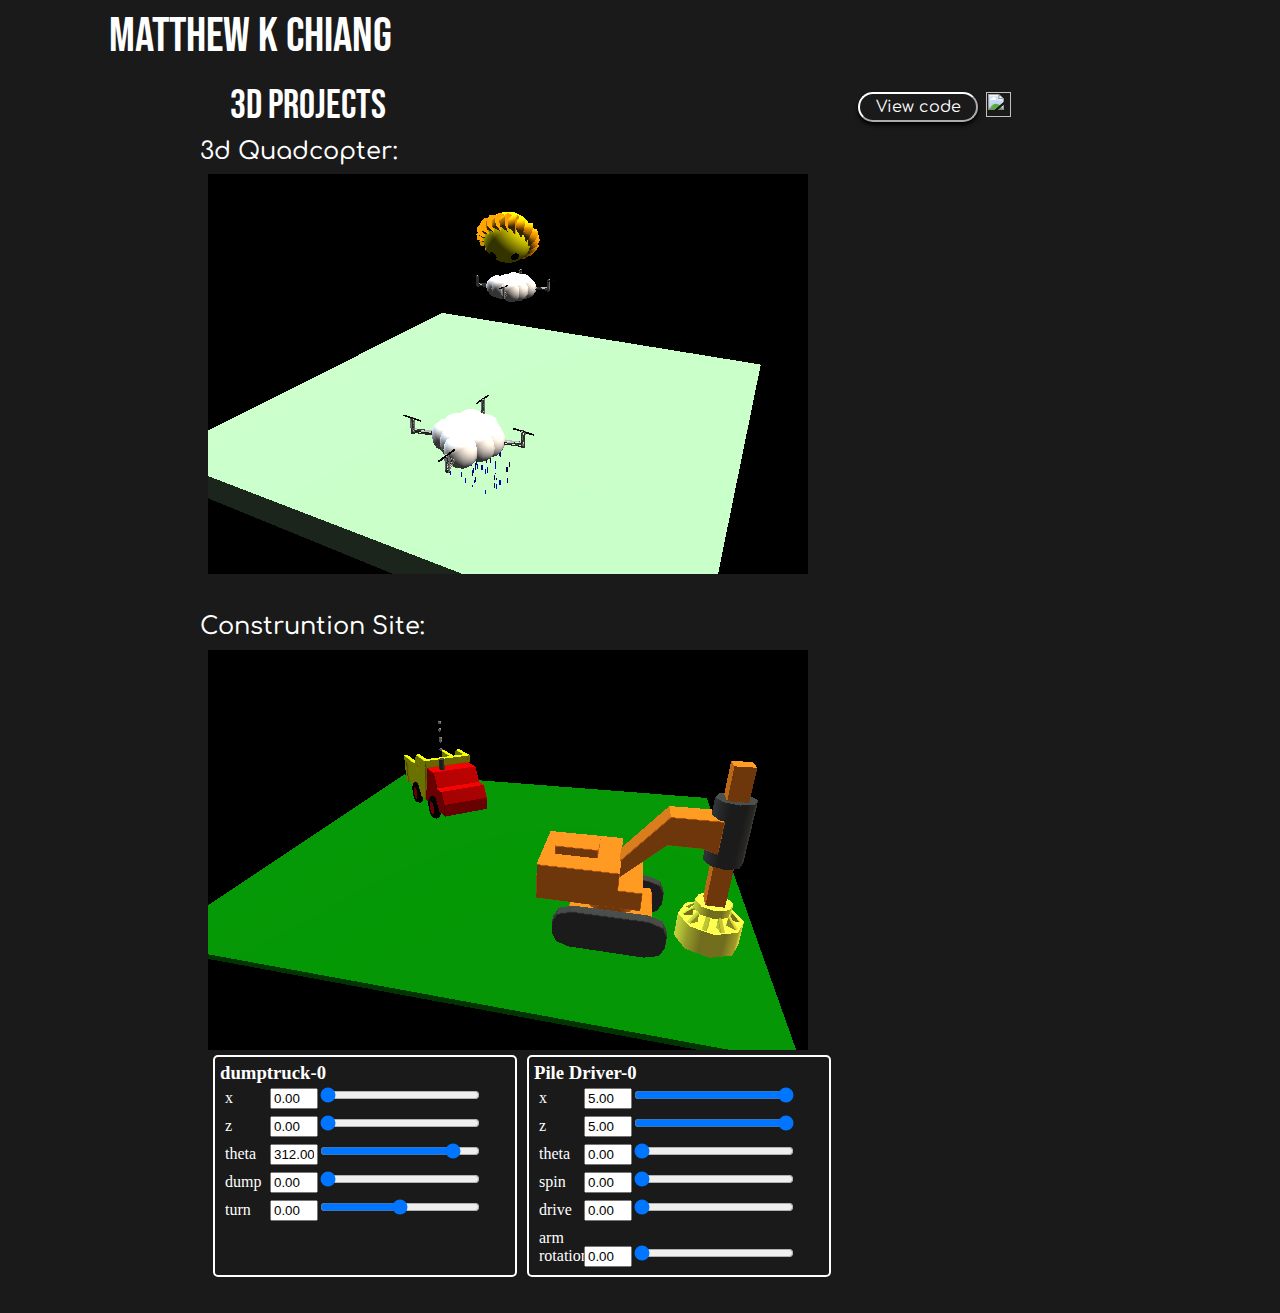
==== projects/3dProjects/3dProjects.html @ 3251eb8c "added 3d projects" ====
<!DOCTYPE html>
<html>

<head>
    <meta charset="UTF-8">
    <meta name="viewport" content="width=device-width, initial-scale=1.0">
    <link rel="stylesheet" href="https://maxcdn.bootstrapcdn.com/bootstrap/4.0.0/css/bootstrap.min.css"
        integrity="sha384-Gn5384xqQ1aoWXA+058RXPxPg6fy4IWvTNh0E263XmFcJlSAwiGgFAW/dAiS6JXm" crossorigin="anonymous">

    <!-- Custom Style Sheets -->
    <link rel='stylesheet' href='/style.css' />
    <link rel="stylesheet" href="https://fonts.googleapis.com/css?family=Lobster|Nunito|Bebas Neue|Comfortaa">

    <script src="./js/resizeIFrames.js"></script>

    <title>3d Projects</title>
</head>



<body>
    <!-- Home nav -->
    <div class="row mt-2">
        <div class="col-sm-1"></div>
        <div class="col-sm-10">
            <a class="home-nav" href="https://matthewkchiang.com">
                <h1 class="page-title">Matthew k chiang</h1>
            </a>
        </div>
        <div class="col-sm-1"></div>
    </div>

    <!-- Page Title -->
    <div class="row mt-2">
        <div class="col-sm-2"></div>
        <div class="col-sm-6">
            <h1 class="sub-title">3d Projects</h1>
        </div>
        <div class="col align-self-center text-right">
            <div class="row">

                <a href="https://github.com/Mattc1221/mattc1221.github.io/tree/main/projects/quadcopter"><button
                        class="secondary-button mr-2" type="button">View code</button></a>
                <img src="/images/GitHub-Mark-Light-120px-plus.png" width="25px" height="25px">

            </div>
        </div>
    </div>

    <div class="row">
        <div class="col-sm-1"></div>
        <div class="col-sm-10">

            <!-- Quadcopter Toggle Button -->
            <div class="row mb-0">
                <div class="col-sm-1"></div>
                <div class="col-sm-10">
                    <h4 class=" mb-0"> 3d Quadcopter:</h4>
                </div>
                <div class="col-sm-1"></div>
            </div>

            <!-- 3d Quadcopter -->
            <div class="row justify-content-center">
                <div class="col-sm-1"></div>
                <div class="col-sm-10">
                    <iframe title="3d Quadcopter" src="./quadcopter/3dQuad.html" class="includebox includebox-standard"
                        width="100%" height="100%" scrolling="no" frameborder="0"></iframe>
                </div>
                <div class="col-sm-1"></div>
            </div>
        </div>
    </div>

    <div class="row mt-2">
        <div class="col-sm-1"></div>
        <div class="col-sm-10">

            <!-- Quadcopter Toggle Button -->
            <div class="row mb-0">
                <div class="col-sm-1"></div>
                <div class="col-sm-10">
                    <h4 class=" mb-0"> Construntion Site:</h4>
                </div>
                <div class="col-sm-1"></div>
            </div>

            <!-- 3d Quadcopter -->
            <div class="row justify-content-center">
                <div class="col-sm-1"></div>
                <div class="col-sm-10">
                    <iframe title="3d Quadcopter" src="./constructionSite/constructionSite.html" class="includebox includebox-standard"
                        width="100%" height="100%" scrolling="no" frameborder="0"></iframe>
                </div>
                <div class="col-sm-1"></div>
            </div>
        </div>
    </div>

    <script src="https://code.jquery.com/jquery-3.2.1.slim.min.js"
        integrity="sha384-KJ3o2DKtIkvYIK3UENzmM7KCkRr/rE9/Qpg6aAZGJwFDMVNA/GpGFF93hXpG5KkN"
        crossorigin="anonymous"></script>
    <script src="https://cdnjs.cloudflare.com/ajax/libs/popper.js/1.12.9/umd/popper.min.js"
        integrity="sha384-ApNbgh9B+Y1QKtv3Rn7W3mgPxhU9K/ScQsAP7hUibX39j7fakFPskvXusvfa0b4Q"
        crossorigin="anonymous"></script>
    <script src="https://maxcdn.bootstrapcdn.com/bootstrap/4.0.0/js/bootstrap.min.js"
        integrity="sha384-JZR6Spejh4U02d8jOt6vLEHfe/JQGiRRSQQxSfFWpi1MquVdAyjUar5+76PVCmYl"
        crossorigin="anonymous"></script>
</body>

</html>
---- style.css ----
body {
    background-color: #1a1a1a;
    font-family: "Comfortaa", sans-serif;
    color: #FFF;
}

a {
    color: #FFF;
}
a:hover {
    color: #FFF;
}

.header1 {
    font-size: 4em;
}

.project-button {
    color:#FFF;
    border: none;
    border-radius: 25px;
    padding-bottom: 0px;
    margin-bottom: 5px;
    transition: 0.4s;
    background-color: transparent;
    outline: transparent;
}

.project-button:hover {
    outline: none;
    transition: 0.4s;
    color:#1a1a1a;
    background-color: #FFF;

}

.project-button:active {
    outline: none;
}

.card {
    background-color: #1a1a1a;
    border: 3px solid #FCFCFC;
    box-shadow: 0px 8px 4px #000;
    border-radius: 25px;
    padding-left: 0;
    padding-right: 0;
    min-width: 280;
    max-width: 340px;
    margin-right: 15px;
    margin-left: 15px;
    width: 20em;
}

.project-name {
    font-size: 1.3em;
}

.project-description {
    font-size: 0.7em;
}

.project-bold {
    font-weight: bolder;
    font-size: 0.7;
}

.view-button {
    min-width: 120px;
    border-radius: 25px;
    margin-bottom: 5px;
    transition: 0.4s;
    background-color: transparent;
    outline: none;
    box-shadow: 0px 3px 4px #000;
    border-color: #444;
}

.view-button:hover {
    transition: 0.4s;
    border-color: #FFF;
    background-color: #1a1a1a;
    color:#FFF;
    box-shadow: 0px 0px 0px #000;
}

.secondary-button {
    min-width: 120px;
    border-radius: 25px;
    margin-bottom: 5px;
    transition: 0.4s;
    color: #FFF;
    background-color: transparent;
    outline: none;
    box-shadow: 0px 3px 4px #000;
    border-color: #FFF;
}

.secondary-button:hover {
    transition: 0.4s;
    border-color: #1a1a1a;
    background-color: #FFF;
    color:#1a1a1a;
    box-shadow: 0px 0px 0px #000;
}

.card-img-top {
    border-radius: 25px 25px 0px 0px ;
    margin-bottom: 10px;
}

img.animated-gif{
    width: auto;
    height: 300px;
}

.input_box {
    background-color: #1a1a1a;
    border: 3px solid #FCFCFC;
    border-radius: 20px;
    padding: 10px;
    box-shadow: 0px 8px 4px #000;
}

.page-title {
    font-family: "Bebas Neue", sans-serif;
    font-size: 3em;
}

.sub-title {
    font-family: "Bebas Neue", sans-serif;
    font-size: 2.5em;
    margin-left: 0.3em;
}

.primary-slider {
    -webkit-appearance: none;  /* Override default CSS styles */
    appearance: none;
    width: 100%; /* Full-width */
    height: 25px; /* Specified height */
    background: #d3d3d3; /* Grey background */
    outline: none; /* Remove outline */
    opacity: 0.7; /* Set transparency (for mouse-over effects on hover) */
    -webkit-transition: .2s; /* 0.2 seconds transition on hover */
    transition: opacity .2s;
}

.primary-text {
    -webkit-appearance: none;  /* Override default CSS styles */
    appearance: none;
    width: 2em; /* Full-width */
    height: 25px; /* Specified height */
    background: transparent; /* Grey background */
    outline: transparent; /* Remove outline */
    border: transparent;
    font-family: "Comfortaa", sans-serif;
    color: #FFF;
}

.username-input{
    -webkit-appearance: none;  /* Override default CSS styles */
    appearance: none;
    width: 100%; /* Full-width */
    height: 25px; /* Specified height */
    background: transparent; /* Grey background */
    border: 1px solid #FCFCFC;
    font-family: "Comfortaa", sans-serif;
    color: #FFF;
}

.checkbox{
    height: 25px; 
    width: 25px;
    outline: none;
}

input[type=range]::-webkit-slider-thumb {
    width: 17px;
    height: 25px;
    background: #666666;
    border: 1px solid rgba(0, 0, 0, 0);
    border-radius: 0px;
    cursor: pointer;
    -webkit-appearance: none;
}

.home-pic {
    overflow: hidden;
    width: 190px;
    height: 260px;
    border-radius: 10px;
    overflow: hidden;
}

.home-box {
    background-color: #1a1a1a;
    border: 3px solid #FCFCFC;
    padding: 10px;
    border-radius: 10px;
    margin: 10px;
}

.home-nav {
    color: #FFF;
}

.home-nav:hover {
    color: #FFF;
    text-decoration: none;
}

iframe {
    color: #eee;
    border-radius: 25px;
}
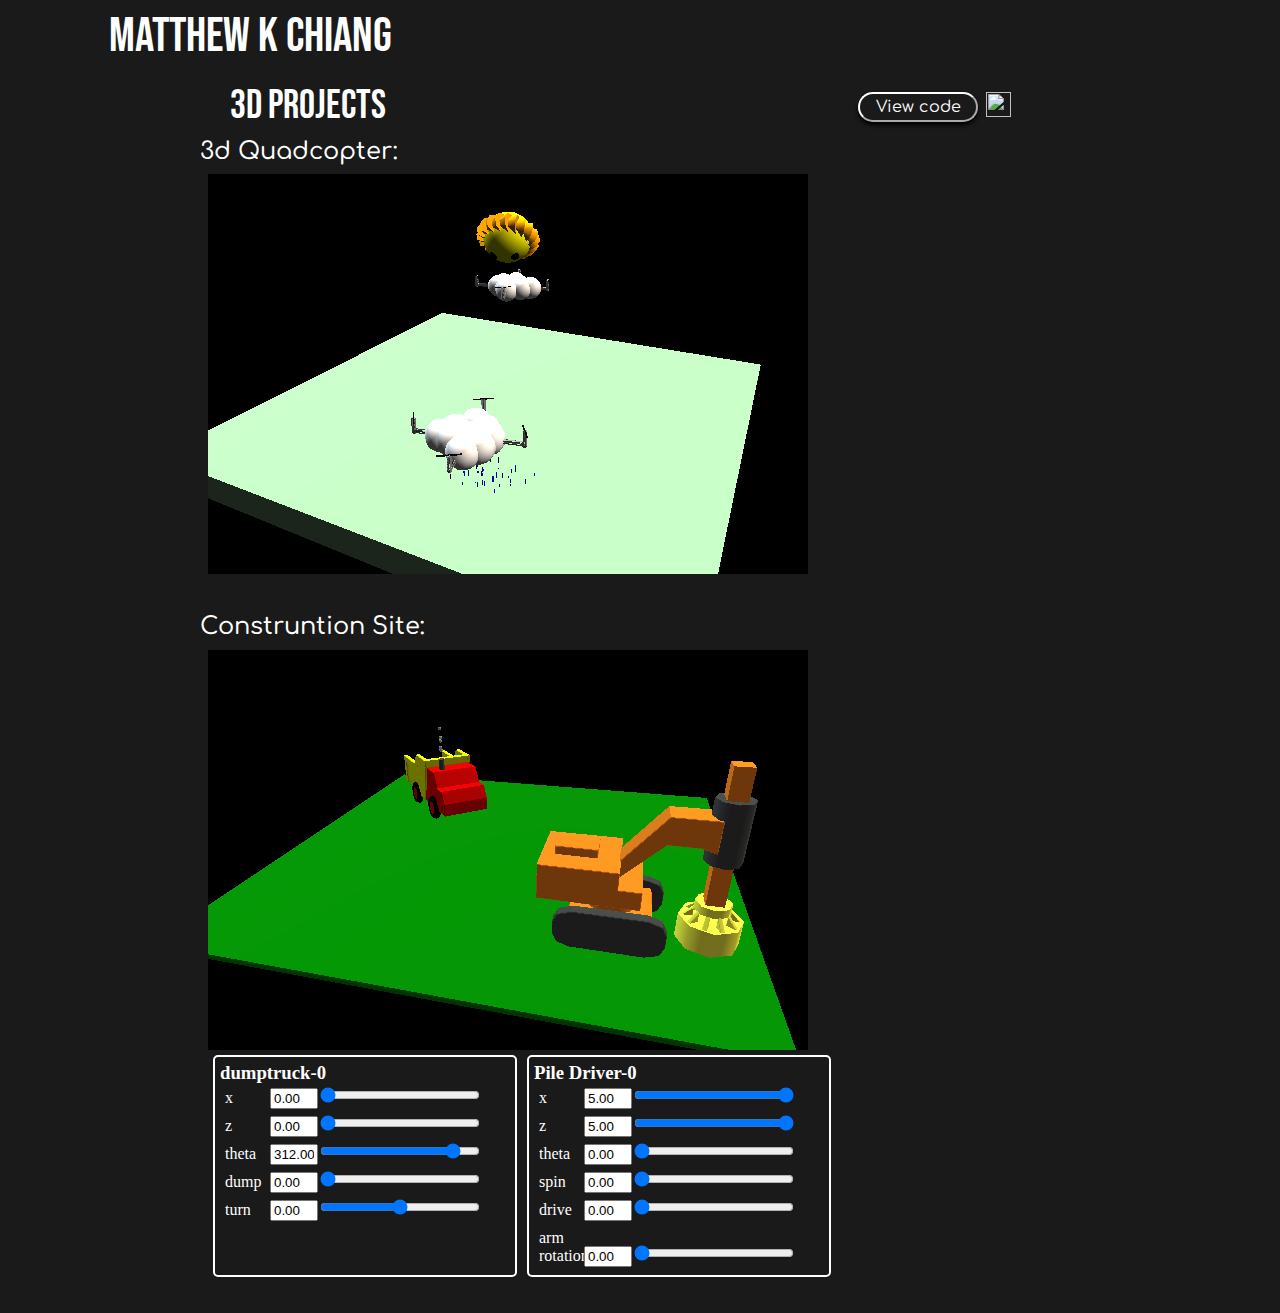
==== commit becd213d: "changed construction gif and github link on 3d projects page" ====
--- a/projects/3dProjects/3dProjects.html
+++ b/projects/3dProjects/3dProjects.html
@@ -39,7 +39,7 @@
         <div class="col align-self-center text-right">
             <div class="row">
 
-                <a href="https://github.com/Mattc1221/mattc1221.github.io/tree/main/projects/quadcopter"><button
+                <a href="https://github.com/Mattc1221/mattc1221.github.io/tree/main/projects/3dProjects"><button
                         class="secondary-button mr-2" type="button">View code</button></a>
                 <img src="/images/GitHub-Mark-Light-120px-plus.png" width="25px" height="25px">
 
